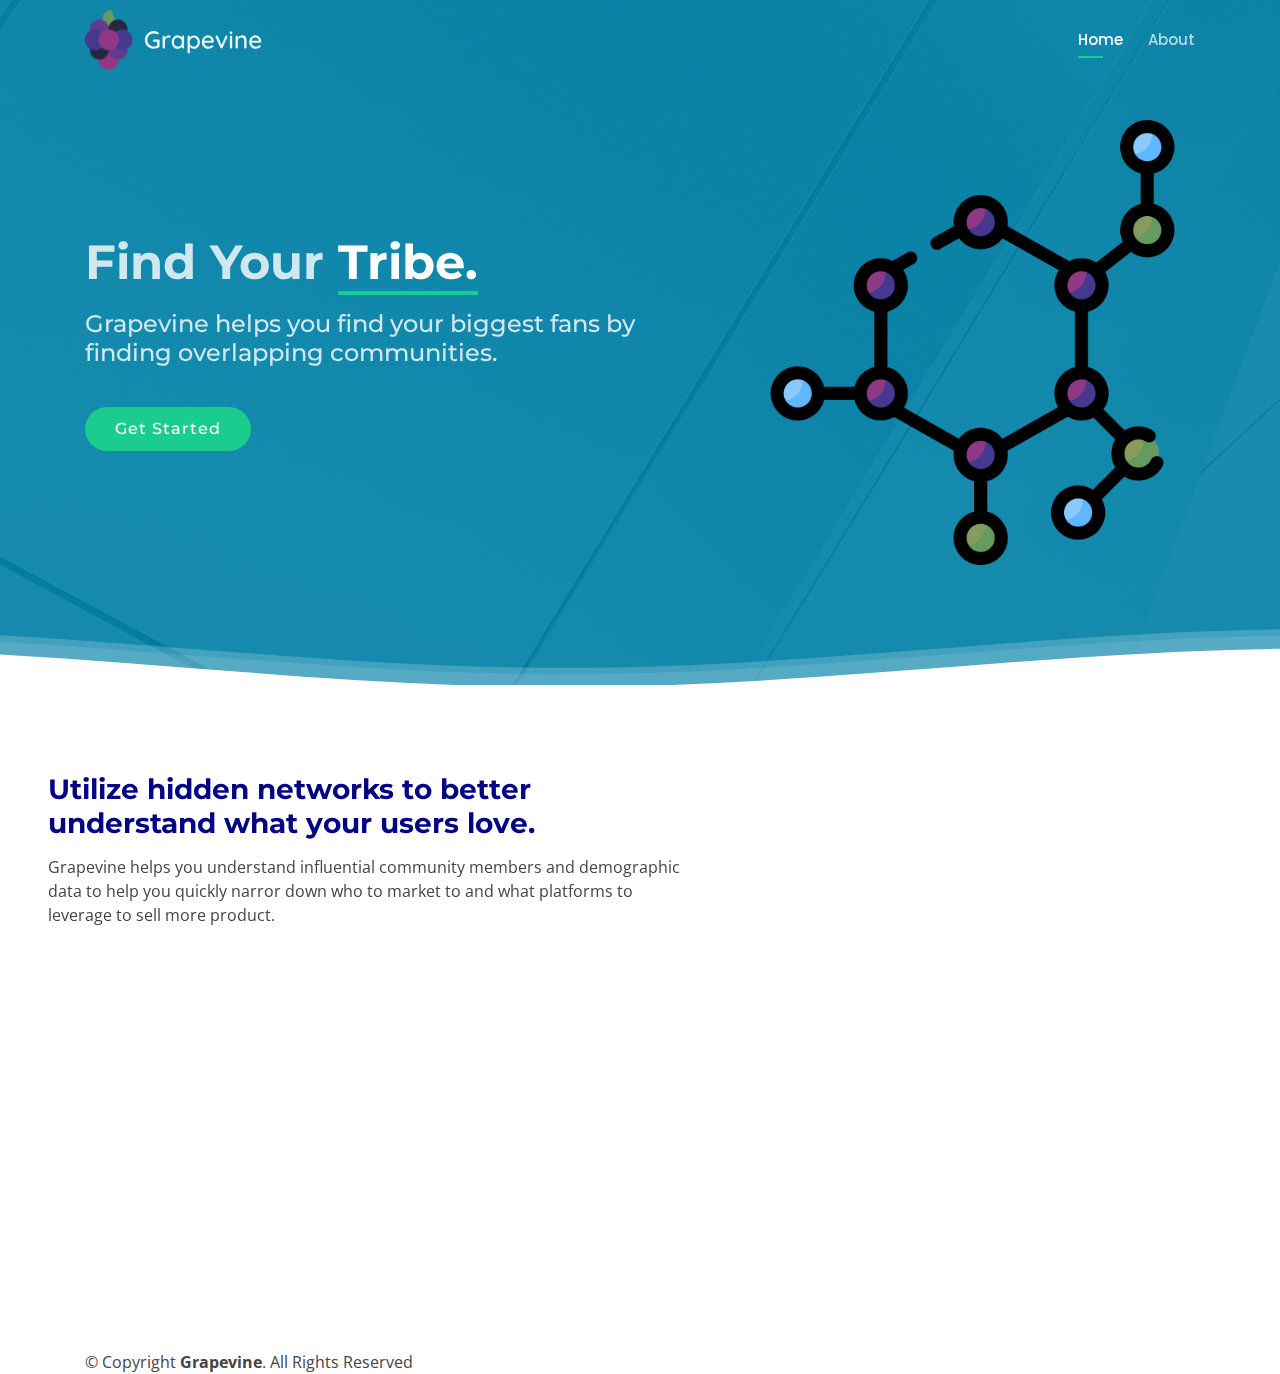
==== index.html @ b979f4d8 "Add files via upload" ====
<!DOCTYPE html>
<html lang="en">

<head>
  <meta charset="utf-8">
  <meta content="width=device-width, initial-scale=1.0" name="viewport">

  <title>Grapevine - Index</title>
  <meta content="" name="descriptison">
  <meta content="" name="keywords">

  <!-- Favicons -->
  <link href="assets/img/favicon.png" rel="icon">
  <link href="assets/img/favicon.png" rel="apple-touch-icon">

  <!-- Google Fonts -->
  <link href="https://fonts.googleapis.com/css?family=Open+Sans:300,300i,400,400i,600,600i,700,700i|Montserrat:300,300i,400,400i,500,500i,600,600i,700,700i|Poppins:300,300i,400,400i,500,500i,600,600i,700,700i" rel="stylesheet">

  <!-- Vendor CSS Files -->
  <link href="assets/vendor/bootstrap/css/bootstrap.min.css" rel="stylesheet">
  <link href="assets/vendor/icofont/icofont.min.css" rel="stylesheet">
  <link href="assets/vendor/boxicons/css/boxicons.min.css" rel="stylesheet">
  <link href="assets/vendor/venobox/venobox.css" rel="stylesheet">
  <link href="assets/vendor/remixicon/remixicon.css" rel="stylesheet">
  <link href="assets/vendor/owl.carousel/assets/owl.carousel.min.css" rel="stylesheet">
  <link href="assets/vendor/aos/aos.css" rel="stylesheet">

  <!-- Template Main CSS File -->
  <link href="assets/css/style.css" rel="stylesheet">

  <!-- =======================================================
  * Template Name: Bootslander - v2.2.0
  * Template URL: https://bootstrapmade.com/bootslander-free-bootstrap-landing-page-template/
  * Author: BootstrapMade.com
  * License: https://bootstrapmade.com/license/
  ======================================================== -->
</head>

<body>

  <!-- ======= Header ======= -->
  <header id="header" class="fixed-top d-flex align-items-center header-transparent">
    <div class="container d-flex align-items-center">

      <div class="logo mr-auto">
        <!-- Uncomment below if you prefer to use an image logo -->
        <a href="index.html"><img src="assets/img/logo.svg" alt="" class="img-fluid"></a>
      </div>

      <nav class="nav-menu d-none d-lg-block">
        <ul>
          <li class="active"><a href="index.html">Home</a></li>
          <li><a href="about.html">About</a></li>

        </ul>
      </nav><!-- .nav-menu -->

    </div>
  </header><!-- End Header -->

  <!-- ======= Hero Section ======= -->
  <section id="hero">

    <div class="container">
      <div class="row">
        <div class="col-lg-7 pt-5 pt-lg-0 order-2 order-lg-1 d-flex align-items-center">
          <div data-aos="zoom-out">
            <h1>Find Your <span>Tribe.</span></h1>
            <h2>Grapevine helps you find your biggest fans by finding overlapping communities.</h2>
            <div class="text-center text-lg-left">
              <a href="about.html" class="btn-get-started scrollto">Get Started</a>
            </div>
          </div>
        </div>
        <div class="col-lg-5 order-1 order-lg-2 hero-img" data-aos="zoom-out" data-aos-delay="300">
          <img src="assets/img/hero-img.png" class="img-fluid animated" alt="">
        </div>
      </div>
    </div>

    <svg class="hero-waves" xmlns="http://www.w3.org/2000/svg" xmlns:xlink="http://www.w3.org/1999/xlink" viewBox="0 24 150 28 " preserveAspectRatio="none">
      <defs>
        <path id="wave-path" d="M-160 44c30 0 58-18 88-18s 58 18 88 18 58-18 88-18 58 18 88 18 v44h-352z">
      </defs>
      <g class="wave1">
        <use xlink:href="#wave-path" x="50" y="3" fill="rgba(255,255,255, .1)">
      </g>
      <g class="wave2">
        <use xlink:href="#wave-path" x="50" y="0" fill="rgba(255,255,255, .2)">
      </g>
      <g class="wave3">
        <use xlink:href="#wave-path" x="50" y="9" fill="#fff">
      </g>
    </svg>

  </section><!-- End Hero -->

  <main id="main">

    <!-- ======= About Section ======= -->
    <section id="about" class="about">
      <div class="container-fluid">

        <div class="row">
          <!-- <div class="col-xl-5 col-lg-6 video-box d-flex justify-content-center align-items-stretch" data-aos="fade-right">
            <a href="https://www.youtube.com/watch?v=jDDaplaOz7Q" class="venobox play-btn mb-4" data-vbtype="video" data-autoplay="true"></a>
          </div> -->

          <div class="col-xl-7 col-lg-6 icon-boxes d-flex flex-column align-items-stretch justify-content-center py-5 px-lg-5" data-aos="fade-left">
            <h3>Utilize hidden networks to better understand what your users love.</h3>
            <p>Grapevine helps you understand influential community members and demographic data to help you quickly narror down who to market to and what platforms to leverage to sell more product.</p>

            <div class="icon-box" data-aos="zoom-in" data-aos-delay="100">
              <div class="icon"><i class="bx bx-fingerprint"></i></div>
              <h4 class="title"><a href="">Find Users</a></h4>
              <p class="description">Use lookalike audiences to accurately target and understand your user base.</p>
            </div>

            <div class="icon-box" data-aos="zoom-in" data-aos-delay="200">
              <div class="icon"><i class="bx bx-gift"></i></div>
              <h4 class="title"><a href="">Understand Sentiment</a></h4>
              <p class="description">Understand sentiment across both your market and your brand to better leverage customer success opportunities.</p>
            </div>

            <div class="icon-box" data-aos="zoom-in" data-aos-delay="300">
              <div class="icon"><i class="bx bx-atom"></i></div>
              <h4 class="title"><a href="">Leverage Community</a></h4>
              <p class="description">Reach out to your customers by connecting to the communities where they live.</p>
            </div>

          </div>
        </div>

      </div>
    </section><!-- End About Section -->

    <div class="container">
      <div class="copyright">
        &copy; Copyright <strong><span>Grapevine</span></strong>. All Rights Reserved
      </div>
    </div>
  </footer><!-- End Footer -->

  <a href="#" class="back-to-top"><i class="icofont-simple-up"></i></a>
  <div id="preloader"></div>

  <!-- Vendor JS Files -->
  <script src="assets/vendor/jquery/jquery.min.js"></script>
  <script src="assets/vendor/bootstrap/js/bootstrap.bundle.min.js"></script>
  <script src="assets/vendor/jquery.easing/jquery.easing.min.js"></script>
  <script src="assets/vendor/php-email-form/validate.js"></script>
  <script src="assets/vendor/venobox/venobox.min.js"></script>
  <script src="assets/vendor/waypoints/jquery.waypoints.min.js"></script>
  <script src="assets/vendor/counterup/counterup.min.js"></script>
  <script src="assets/vendor/owl.carousel/owl.carousel.min.js"></script>
  <script src="assets/vendor/aos/aos.js"></script>

  <!-- Template Main JS File -->
  <script src="assets/js/main.js"></script>

</body>

</html>
---- assets/vendor/venobox/venobox.css ----
/* ------ venobox.css --------*/
.vbox-overlay *, .vbox-overlay *:before, .vbox-overlay *:after{
    -webkit-backface-visibility: hidden;
    -webkit-box-sizing:border-box;
    -moz-box-sizing:border-box;
    box-sizing:border-box;
}
.vbox-overlay * { 
    -webkit-backface-visibility: visible;
    backface-visibility: visible;
}
.vbox-overlay{
    display: -webkit-flex;
    display: flex;
    -webkit-flex-direction: column;
    flex-direction: column;
    -webkit-justify-content: center;
    justify-content: center;
    -webkit-align-items: center;
    align-items: center;
    position: fixed;
    left: 0;
    top: 0;
    bottom: 0;
    right: 0;
    z-index: 999999;
}

/* ----- navigation ----- */
.vbox-title{
    width: 100%;
    height: 40px;
    float: left;
    text-align: center;
    line-height: 28px;
    font-size: 12px;
    padding: 6px 50px;
    overflow: hidden;
    position: fixed;
    display: none;
    left: 0;
    z-index: 89;
}
.vbox-close{
    cursor: pointer;
    position: fixed;
    top: -1px;
    right: 0;
    width: 50px;
    height: 40px;
    padding: 6px;
    display: block;
    background-position:10px center;
    overflow: hidden;
    font-size: 24px;
    line-height: 1;
    text-align: center;
    z-index: 99;
}
.vbox-left{
    cursor: pointer;
    position: fixed;
    left: 0;
    height: 40px;
    overflow: hidden;
    line-height: 28px;
    font-size: 12px;
    z-index: 99;
    display: flex;
    align-items:center;
}
.vbox-num{
    display: inline-block;
    margin: 6px 0 6px 15px;
}
/* ----- Social share ----- */
.vbox-share{
    line-height: 28px;
    font-size: 12px;
    overflow: hidden;
    position: fixed;
    left: 0;
    z-index: 98;
    display: flex;
    align-items:center;
    justify-content: center;
    width: 100%;
    text-align: center;
}
.vbox-share svg{
    max-height: 28px;
    width: 28px;
    z-index: 10;
    margin-left: 12px;
    margin-top: 6px;
    margin-bottom: 6px;
    vertical-align: middle;
}


/* ----- navigation ARROWS ----- */
.vbox-next, .vbox-prev{
    position: fixed;
    top: 50%;
    margin-top: -15px;
    overflow: hidden;
    cursor: pointer;
    display: block;
    width: 45px;
    height: 45px;
    z-index: 99;
}
.vbox-next span, .vbox-prev span{
    position: relative;
    width: 20px;
    height: 20px;
    border: 2px solid transparent;
    border-top-color: #B6B6B6;
    border-right-color: #B6B6B6;
    text-indent: -100px;
    position: absolute;
    top: 8px;
    display: block;
}
.vbox-prev{
    left: 15px;
}
.vbox-next{
    right: 15px;
}
.vbox-prev span{
    left: 10px;
    -ms-transform: rotate(-135deg);
    -webkit-transform: rotate(-135deg);
    transform: rotate(-135deg);
}
.vbox-next span{
    -ms-transform: rotate(45deg);
    -webkit-transform: rotate(45deg);
    transform: rotate(45deg);
    right: 10px;
}
/* ------- inline window ------ */
.vbox-inline{
    width: 420px;
    height: 315px;
    height: 70vh;
    padding: 10px;
    background: #fff;
    margin: 0 auto;
    overflow: auto;
    text-align: left;
}
/* ------- Video & iFrames window ------ */
.venoframe{
    max-width: 100%;
    width: 100%;
    border: none;
    width: 100%;
    height: 260px;
    height: 70vh;
}
.venoframe.vbvid{
    height: 260px;
}
@media (min-width: 768px) {
    .venoframe, .vbox-inline{
        width: 90%;
        height: 360px;
        height: 70vh;
    }
    .venoframe.vbvid{
        width: 640px;
        height: 360px;
    }
}
@media (min-width: 992px) {
    .venoframe, .vbox-inline{
        max-width: 1200px;
        width: 80%;
        height: 540px;
        height: 70vh;
    }
    .venoframe.vbvid{
        width: 960px;
        height: 540px;
    }
}
/* 
Please do NOT edit this part! 
or at least read this note: http://i.imgur.com/7C0ws9e.gif
*/
.vbox-open{
    overflow: hidden;
}
.vbox-container{
    position: absolute;
    left: 0;
    right: 0;
    top: 0;
    bottom: 0;
    overflow-x: hidden;
    overflow-y: scroll;
    overflow-scrolling: touch;
    -webkit-overflow-scrolling: touch;
    z-index: 20;
    max-height: 100%;

}

.vbox-content{
    text-align: center;
    float: left;
    width: 100%;
    position: relative;
    overflow: hidden;
    padding: 20px 4%;
}
.vbox-container img{
    max-width: 100%;
    height: auto;
}
.vbox-figlio{
    box-shadow: 0 0 12px rgba(0,0,0,0.19), 0 6px 6px rgba(0,0,0,0.23);
    max-width: 100%;
    text-align: initial;
}
img.vbox-figlio{
    -webkit-user-select: none;
-khtml-user-select: none;
-moz-user-select: none;
-o-user-select: none;
user-select: none;
}
.vbox-content.swipe-left{
    margin-left: -200px !important;
}
.vbox-content.swipe-right{
    margin-left: 200px !important;
}
.vbox-animated{
    webkit-transition: margin 300ms ease-out;
    transition: margin 300ms ease-out;
}

/* ---------- preloader ----------
 * SPINKIT 
 * http://tobiasahlin.com/spinkit/
-------------------------------- */
.sk-double-bounce,.sk-rotating-plane{width:40px;height:40px;margin:40px auto}.sk-rotating-plane{background-color:#333;-webkit-animation:sk-rotatePlane 1.2s infinite ease-in-out;animation:sk-rotatePlane 1.2s infinite ease-in-out}@-webkit-keyframes sk-rotatePlane{0%{-webkit-transform:perspective(120px) rotateX(0) rotateY(0);transform:perspective(120px) rotateX(0) rotateY(0)}50%{-webkit-transform:perspective(120px) rotateX(-180.1deg) rotateY(0);transform:perspective(120px) rotateX(-180.1deg) rotateY(0)}100%{-webkit-transform:perspective(120px) rotateX(-180deg) rotateY(-179.9deg);transform:perspective(120px) rotateX(-180deg) rotateY(-179.9deg)}}@keyframes sk-rotatePlane{0%{-webkit-transform:perspective(120px) rotateX(0) rotateY(0);transform:perspective(120px) rotateX(0) rotateY(0)}50%{-webkit-transform:perspective(120px) rotateX(-180.1deg) rotateY(0);transform:perspective(120px) rotateX(-180.1deg) rotateY(0)}100%{-webkit-transform:perspective(120px) rotateX(-180deg) rotateY(-179.9deg);transform:perspective(120px) rotateX(-180deg) rotateY(-179.9deg)}}.sk-double-bounce{position:relative}.sk-double-bounce .sk-child{width:100%;height:100%;border-radius:50%;background-color:#333;opacity:.6;position:absolute;top:0;left:0;-webkit-animation:sk-doubleBounce 2s infinite ease-in-out;animation:sk-doubleBounce 2s infinite ease-in-out}.sk-chasing-dots .sk-child,.sk-spinner-pulse,.sk-three-bounce .sk-child{background-color:#333;border-radius:100%}.sk-double-bounce .sk-double-bounce2{-webkit-animation-delay:-1s;animation-delay:-1s}@-webkit-keyframes sk-doubleBounce{0%,100%{-webkit-transform:scale(0);transform:scale(0)}50%{-webkit-transform:scale(1);transform:scale(1)}}@keyframes sk-doubleBounce{0%,100%{-webkit-transform:scale(0);transform:scale(0)}50%{-webkit-transform:scale(1);transform:scale(1)}}.sk-wave{margin:40px auto;width:50px;height:40px;text-align:center;font-size:10px}.sk-wave .sk-rect{background-color:#333;height:100%;width:6px;display:inline-block;-webkit-animation:sk-waveStretchDelay 1.2s infinite ease-in-out;animation:sk-waveStretchDelay 1.2s infinite ease-in-out}.sk-wave .sk-rect1{-webkit-animation-delay:-1.2s;animation-delay:-1.2s}.sk-wave .sk-rect2{-webkit-animation-delay:-1.1s;animation-delay:-1.1s}.sk-wave .sk-rect3{-webkit-animation-delay:-1s;animation-delay:-1s}.sk-wave .sk-rect4{-webkit-animation-delay:-.9s;animation-delay:-.9s}.sk-wave .sk-rect5{-webkit-animation-delay:-.8s;animation-delay:-.8s}@-webkit-keyframes sk-waveStretchDelay{0%,100%,40%{-webkit-transform:scaleY(.4);transform:scaleY(.4)}20%{-webkit-transform:scaleY(1);transform:scaleY(1)}}@keyframes sk-waveStretchDelay{0%,100%,40%{-webkit-transform:scaleY(.4);transform:scaleY(.4)}20%{-webkit-transform:scaleY(1);transform:scaleY(1)}}.sk-wandering-cubes{margin:40px auto;width:40px;height:40px;position:relative}.sk-wandering-cubes .sk-cube{background-color:#333;width:10px;height:10px;position:absolute;top:0;left:0;-webkit-animation:sk-wanderingCube 1.8s ease-in-out -1.8s infinite both;animation:sk-wanderingCube 1.8s ease-in-out -1.8s infinite both}.sk-chasing-dots,.sk-spinner-pulse{width:40px;height:40px;margin:40px auto}.sk-wandering-cubes .sk-cube2{-webkit-animation-delay:-.9s;animation-delay:-.9s}@-webkit-keyframes sk-wanderingCube{0%{-webkit-transform:rotate(0);transform:rotate(0)}25%{-webkit-transform:translateX(30px) rotate(-90deg) scale(.5);transform:translateX(30px) rotate(-90deg) scale(.5)}50%{-webkit-transform:translateX(30px) translateY(30px) rotate(-179deg);transform:translateX(30px) translateY(30px) rotate(-179deg)}50.1%{-webkit-transform:translateX(30px) translateY(30px) rotate(-180deg);transform:translateX(30px) translateY(30px) rotate(-180deg)}75%{-webkit-transform:translateX(0) translateY(30px) rotate(-270deg) scale(.5);transform:translateX(0) translateY(30px) rotate(-270deg) scale(.5)}100%{-webkit-transform:rotate(-360deg);transform:rotate(-360deg)}}@keyframes sk-wanderingCube{0%{-webkit-transform:rotate(0);transform:rotate(0)}25%{-webkit-transform:translateX(30px) rotate(-90deg) scale(.5);transform:translateX(30px) rotate(-90deg) scale(.5)}50%{-webkit-transform:translateX(30px) translateY(30px) rotate(-179deg);transform:translateX(30px) translateY(30px) rotate(-179deg)}50.1%{-webkit-transform:translateX(30px) translateY(30px) rotate(-180deg);transform:translateX(30px) translateY(30px) rotate(-180deg)}75%{-webkit-transform:translateX(0) translateY(30px) rotate(-270deg) scale(.5);transform:translateX(0) translateY(30px) rotate(-270deg) scale(.5)}100%{-webkit-transform:rotate(-360deg);transform:rotate(-360deg)}}.sk-spinner-pulse{-webkit-animation:sk-pulseScaleOut 1s infinite ease-in-out;animation:sk-pulseScaleOut 1s infinite ease-in-out}@-webkit-keyframes sk-pulseScaleOut{0%{-webkit-transform:scale(0);transform:scale(0)}100%{-webkit-transform:scale(1);transform:scale(1);opacity:0}}@keyframes sk-pulseScaleOut{0%{-webkit-transform:scale(0);transform:scale(0)}100%{-webkit-transform:scale(1);transform:scale(1);opacity:0}}.sk-chasing-dots{position:relative;text-align:center;-webkit-animation:sk-chasingDotsRotate 2s infinite linear;animation:sk-chasingDotsRotate 2s infinite linear}.sk-chasing-dots .sk-child{width:60%;height:60%;display:inline-block;position:absolute;top:0;-webkit-animation:sk-chasingDotsBounce 2s infinite ease-in-out;animation:sk-chasingDotsBounce 2s infinite ease-in-out}.sk-chasing-dots .sk-dot2{top:auto;bottom:0;-webkit-animation-delay:-1s;animation-delay:-1s}@-webkit-keyframes sk-chasingDotsRotate{100%{-webkit-transform:rotate(360deg);transform:rotate(360deg)}}@keyframes sk-chasingDotsRotate{100%{-webkit-transform:rotate(360deg);transform:rotate(360deg)}}@-webkit-keyframes sk-chasingDotsBounce{0%,100%{-webkit-transform:scale(0);transform:scale(0)}50%{-webkit-transform:scale(1);transform:scale(1)}}@keyframes sk-chasingDotsBounce{0%,100%{-webkit-transform:scale(0);transform:scale(0)}50%{-webkit-transform:scale(1);transform:scale(1)}}.sk-three-bounce{margin:40px auto;width:80px;text-align:center}.sk-three-bounce .sk-child{width:20px;height:20px;display:inline-block;-webkit-animation:sk-three-bounce 1.4s ease-in-out 0s infinite both;animation:sk-three-bounce 1.4s ease-in-out 0s infinite both}.sk-circle .sk-child:before,.sk-fading-circle .sk-circle:before{display:block;border-radius:100%;content:'';background-color:#333}.sk-three-bounce .sk-bounce1{-webkit-animation-delay:-.32s;animation-delay:-.32s}.sk-three-bounce .sk-bounce2{-webkit-animation-delay:-.16s;animation-delay:-.16s}@-webkit-keyframes sk-three-bounce{0%,100%,80%{-webkit-transform:scale(0);transform:scale(0)}40%{-webkit-transform:scale(1);transform:scale(1)}}@keyframes sk-three-bounce{0%,100%,80%{-webkit-transform:scale(0);transform:scale(0)}40%{-webkit-transform:scale(1);transform:scale(1)}}.sk-circle{margin:40px auto;width:40px;height:40px;position:relative}.sk-circle .sk-child{width:100%;height:100%;position:absolute;left:0;top:0}.sk-circle .sk-child:before{margin:0 auto;width:15%;height:15%;-webkit-animation:sk-circleBounceDelay 1.2s infinite ease-in-out both;animation:sk-circleBounceDelay 1.2s infinite ease-in-out both}.sk-circle .sk-circle2{-webkit-transform:rotate(30deg);-ms-transform:rotate(30deg);transform:rotate(30deg)}.sk-circle .sk-circle3{-webkit-transform:rotate(60deg);-ms-transform:rotate(60deg);transform:rotate(60deg)}.sk-circle .sk-circle4{-webkit-transform:rotate(90deg);-ms-transform:rotate(90deg);transform:rotate(90deg)}.sk-circle .sk-circle5{-webkit-transform:rotate(120deg);-ms-transform:rotate(120deg);transform:rotate(120deg)}.sk-circle .sk-circle6{-webkit-transform:rotate(150deg);-ms-transform:rotate(150deg);transform:rotate(150deg)}.sk-circle .sk-circle7{-webkit-transform:rotate(180deg);-ms-transform:rotate(180deg);transform:rotate(180deg)}.sk-circle .sk-circle8{-webkit-transform:rotate(210deg);-ms-transform:rotate(210deg);transform:rotate(210deg)}.sk-circle .sk-circle9{-webkit-transform:rotate(240deg);-ms-transform:rotate(240deg);transform:rotate(240deg)}.sk-circle .sk-circle10{-webkit-transform:rotate(270deg);-ms-transform:rotate(270deg);transform:rotate(270deg)}.sk-circle .sk-circle11{-webkit-transform:rotate(300deg);-ms-transform:rotate(300deg);transform:rotate(300deg)}.sk-circle .sk-circle12{-webkit-transform:rotate(330deg);-ms-transform:rotate(330deg);transform:rotate(330deg)}.sk-circle .sk-circle2:before{-webkit-animation-delay:-1.1s;animation-delay:-1.1s}.sk-circle .sk-circle3:before{-webkit-animation-delay:-1s;animation-delay:-1s}.sk-circle .sk-circle4:before{-webkit-animation-delay:-.9s;animation-delay:-.9s}.sk-circle .sk-circle5:before{-webkit-animation-delay:-.8s;animation-delay:-.8s}.sk-circle .sk-circle6:before{-webkit-animation-delay:-.7s;animation-delay:-.7s}.sk-circle .sk-circle7:before{-webkit-animation-delay:-.6s;animation-delay:-.6s}.sk-circle .sk-circle8:before{-webkit-animation-delay:-.5s;animation-delay:-.5s}.sk-circle .sk-circle9:before{-webkit-animation-delay:-.4s;animation-delay:-.4s}.sk-circle .sk-circle10:before{-webkit-animation-delay:-.3s;animation-delay:-.3s}.sk-circle .sk-circle11:before{-webkit-animation-delay:-.2s;animation-delay:-.2s}.sk-circle .sk-circle12:before{-webkit-animation-delay:-.1s;animation-delay:-.1s}@-webkit-keyframes sk-circleBounceDelay{0%,100%,80%{-webkit-transform:scale(0);transform:scale(0)}40%{-webkit-transform:scale(1);transform:scale(1)}}@keyframes sk-circleBounceDelay{0%,100%,80%{-webkit-transform:scale(0);transform:scale(0)}40%{-webkit-transform:scale(1);transform:scale(1)}}.sk-cube-grid{width:40px;height:40px;margin:40px auto}.sk-cube-grid .sk-cube{width:33.33%;height:33.33%;background-color:#333;float:left;-webkit-animation:sk-cubeGridScaleDelay 1.3s infinite ease-in-out;animation:sk-cubeGridScaleDelay 1.3s infinite ease-in-out}.sk-cube-grid .sk-cube1{-webkit-animation-delay:.2s;animation-delay:.2s}.sk-cube-grid .sk-cube2{-webkit-animation-delay:.3s;animation-delay:.3s}.sk-cube-grid .sk-cube3{-webkit-animation-delay:.4s;animation-delay:.4s}.sk-cube-grid .sk-cube4{-webkit-animation-delay:.1s;animation-delay:.1s}.sk-cube-grid .sk-cube5{-webkit-animation-delay:.2s;animation-delay:.2s}.sk-cube-grid .sk-cube6{-webkit-animation-delay:.3s;animation-delay:.3s}.sk-cube-grid .sk-cube7{-webkit-animation-delay:0ms;animation-delay:0ms}.sk-cube-grid .sk-cube8{-webkit-animation-delay:.1s;animation-delay:.1s}.sk-cube-grid .sk-cube9{-webkit-animation-delay:.2s;animation-delay:.2s}@-webkit-keyframes sk-cubeGridScaleDelay{0%,100%,70%{-webkit-transform:scale3D(1,1,1);transform:scale3D(1,1,1)}35%{-webkit-transform:scale3D(0,0,1);transform:scale3D(0,0,1)}}@keyframes sk-cubeGridScaleDelay{0%,100%,70%{-webkit-transform:scale3D(1,1,1);transform:scale3D(1,1,1)}35%{-webkit-transform:scale3D(0,0,1);transform:scale3D(0,0,1)}}.sk-fading-circle{margin:40px auto;width:40px;height:40px;position:relative}.sk-fading-circle .sk-circle{width:100%;height:100%;position:absolute;left:0;top:0}.sk-fading-circle .sk-circle:before{margin:0 auto;width:15%;height:15%;-webkit-animation:sk-circleFadeDelay 1.2s infinite ease-in-out both;animation:sk-circleFadeDelay 1.2s infinite ease-in-out both}.sk-fading-circle .sk-circle2{-webkit-transform:rotate(30deg);-ms-transform:rotate(30deg);transform:rotate(30deg)}.sk-fading-circle .sk-circle3{-webkit-transform:rotate(60deg);-ms-transform:rotate(60deg);transform:rotate(60deg)}.sk-fading-circle .sk-circle4{-webkit-transform:rotate(90deg);-ms-transform:rotate(90deg);transform:rotate(90deg)}.sk-fading-circle .sk-circle5{-webkit-transform:rotate(120deg);-ms-transform:rotate(120deg);transform:rotate(120deg)}.sk-fading-circle .sk-circle6{-webkit-transform:rotate(150deg);-ms-transform:rotate(150deg);transform:rotate(150deg)}.sk-fading-circle .sk-circle7{-webkit-transform:rotate(180deg);-ms-transform:rotate(180deg);transform:rotate(180deg)}.sk-fading-circle .sk-circle8{-webkit-transform:rotate(210deg);-ms-transform:rotate(210deg);transform:rotate(210deg)}.sk-fading-circle .sk-circle9{-webkit-transform:rotate(240deg);-ms-transform:rotate(240deg);transform:rotate(240deg)}.sk-fading-circle .sk-circle10{-webkit-transform:rotate(270deg);-ms-transform:rotate(270deg);transform:rotate(270deg)}.sk-fading-circle .sk-circle11{-webkit-transform:rotate(300deg);-ms-transform:rotate(300deg);transform:rotate(300deg)}.sk-fading-circle .sk-circle12{-webkit-transform:rotate(330deg);-ms-transform:rotate(330deg);transform:rotate(330deg)}.sk-fading-circle .sk-circle2:before{-webkit-animation-delay:-1.1s;animation-delay:-1.1s}.sk-fading-circle .sk-circle3:before{-webkit-animation-delay:-1s;animation-delay:-1s}.sk-fading-circle .sk-circle4:before{-webkit-animation-delay:-.9s;animation-delay:-.9s}.sk-fading-circle .sk-circle5:before{-webkit-animation-delay:-.8s;animation-delay:-.8s}.sk-fading-circle .sk-circle6:before{-webkit-animation-delay:-.7s;animation-delay:-.7s}.sk-fading-circle .sk-circle7:before{-webkit-animation-delay:-.6s;animation-delay:-.6s}.sk-fading-circle .sk-circle8:before{-webkit-animation-delay:-.5s;animation-delay:-.5s}.sk-fading-circle .sk-circle9:before{-webkit-animation-delay:-.4s;animation-delay:-.4s}.sk-fading-circle .sk-circle10:before{-webkit-animation-delay:-.3s;animation-delay:-.3s}.sk-fading-circle .sk-circle11:before{-webkit-animation-delay:-.2s;animation-delay:-.2s}.sk-fading-circle .sk-circle12:before{-webkit-animation-delay:-.1s;animation-delay:-.1s}@-webkit-keyframes sk-circleFadeDelay{0%,100%,39%{opacity:0}40%{opacity:1}}@keyframes sk-circleFadeDelay{0%,100%,39%{opacity:0}40%{opacity:1}}.sk-folding-cube{margin:40px auto;width:40px;height:40px;position:relative;-webkit-transform:rotateZ(45deg);transform:rotateZ(45deg)}.sk-folding-cube .sk-cube{float:left;width:50%;height:50%;position:relative;-webkit-transform:scale(1.1);-ms-transform:scale(1.1);transform:scale(1.1)}.sk-folding-cube .sk-cube:before{content:'';position:absolute;top:0;left:0;width:100%;height:100%;background-color:#333;-webkit-animation:sk-foldCubeAngle 2.4s infinite linear both;animation:sk-foldCubeAngle 2.4s infinite linear both;-webkit-transform-origin:100% 100%;-ms-transform-origin:100% 100%;transform-origin:100% 100%}.sk-folding-cube .sk-cube2{-webkit-transform:scale(1.1) rotateZ(90deg);transform:scale(1.1) rotateZ(90deg)}.sk-folding-cube .sk-cube3{-webkit-transform:scale(1.1) rotateZ(180deg);transform:scale(1.1) rotateZ(180deg)}.sk-folding-cube .sk-cube4{-webkit-transform:scale(1.1) rotateZ(270deg);transform:scale(1.1) rotateZ(270deg)}.sk-folding-cube .sk-cube2:before{-webkit-animation-delay:.3s;animation-delay:.3s}.sk-folding-cube .sk-cube3:before{-webkit-animation-delay:.6s;animation-delay:.6s}.sk-folding-cube .sk-cube4:before{-webkit-animation-delay:.9s;animation-delay:.9s}@-webkit-keyframes sk-foldCubeAngle{0%,10%{-webkit-transform:perspective(140px) rotateX(-180deg);transform:perspective(140px) rotateX(-180deg);opacity:0}25%,75%{-webkit-transform:perspective(140px) rotateX(0);transform:perspective(140px) rotateX(0);opacity:1}100%,90%{-webkit-transform:perspective(140px) rotateY(180deg);transform:perspective(140px) rotateY(180deg);opacity:0}}@keyframes sk-foldCubeAngle{0%,10%{-webkit-transform:perspective(140px) rotateX(-180deg);transform:perspective(140px) rotateX(-180deg);opacity:0}25%,75%{-webkit-transform:perspective(140px) rotateX(0);transform:perspective(140px) rotateX(0);opacity:1}100%,90%{-webkit-transform:perspective(140px) rotateY(180deg);transform:perspective(140px) rotateY(180deg);opacity:0}}
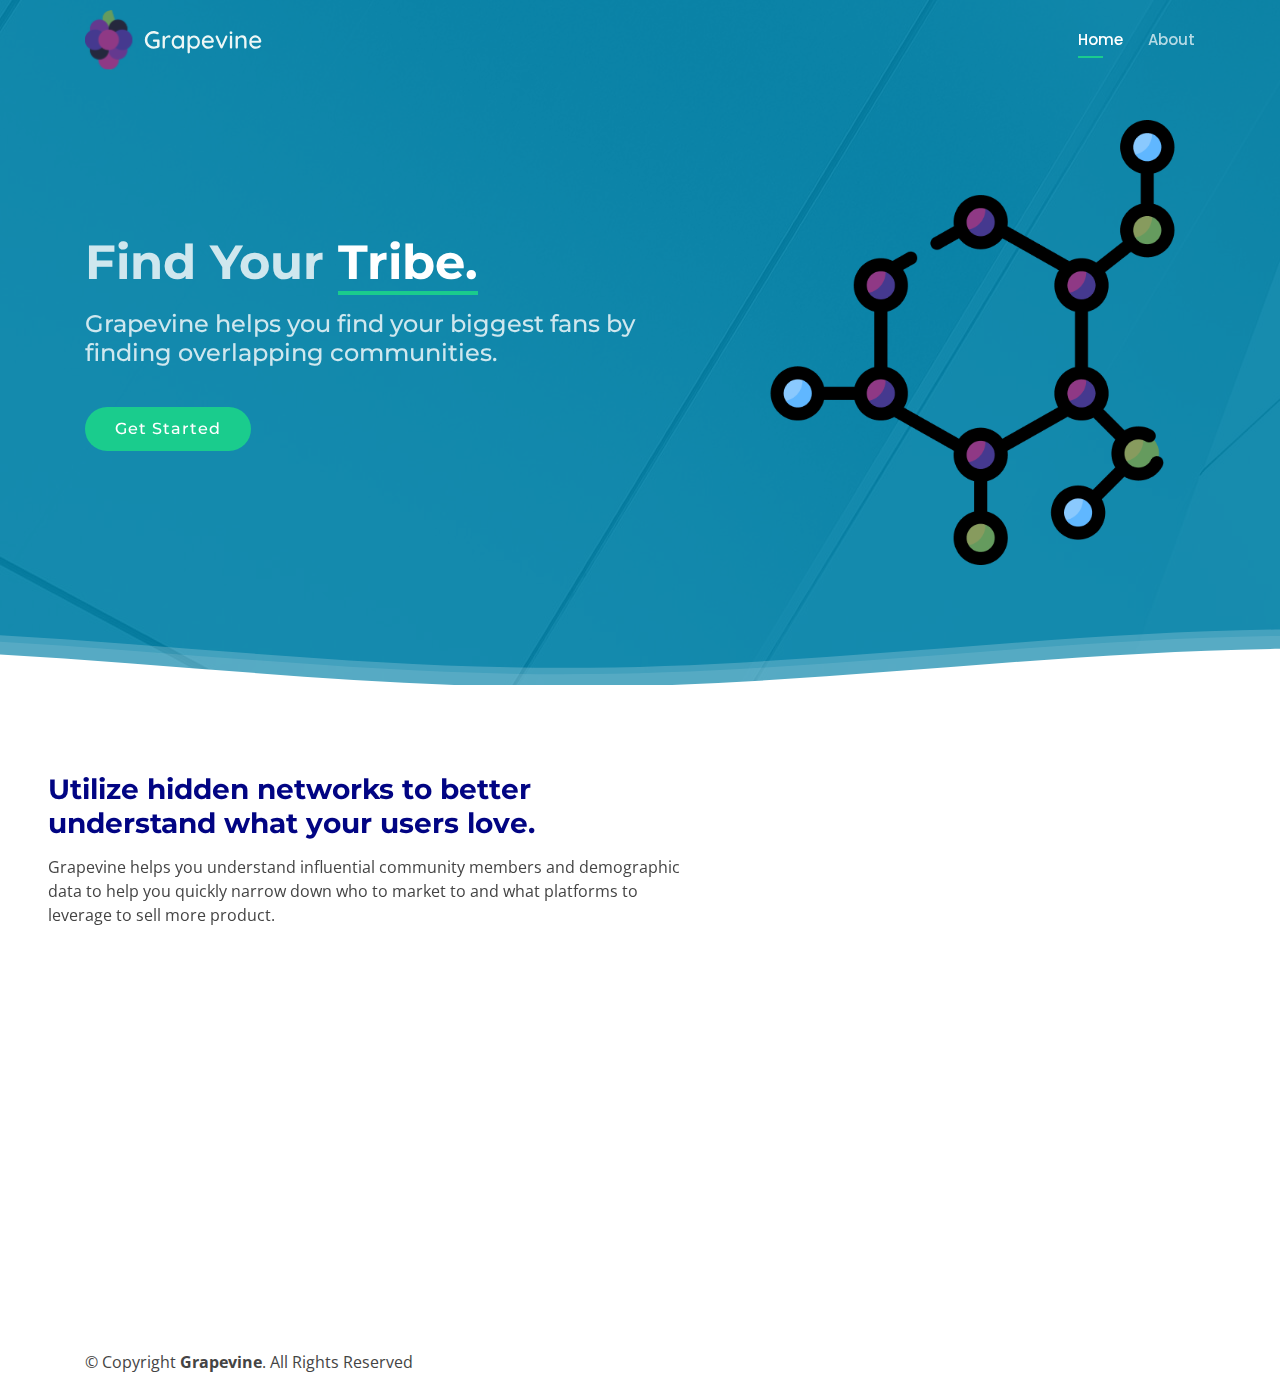
==== commit cc943792: "added changes to logo and wording" ====
--- a/index.html
+++ b/index.html
@@ -108,7 +108,7 @@
 
           <div class="col-xl-7 col-lg-6 icon-boxes d-flex flex-column align-items-stretch justify-content-center py-5 px-lg-5" data-aos="fade-left">
             <h3>Utilize hidden networks to better understand what your users love.</h3>
-            <p>Grapevine helps you understand influential community members and demographic data to help you quickly narror down who to market to and what platforms to leverage to sell more product.</p>
+            <p>Grapevine helps you understand influential community members and demographic data to help you quickly narrow down who to market to and what platforms to leverage to sell more product.</p>
 
             <div class="icon-box" data-aos="zoom-in" data-aos-delay="100">
               <div class="icon"><i class="bx bx-fingerprint"></i></div>
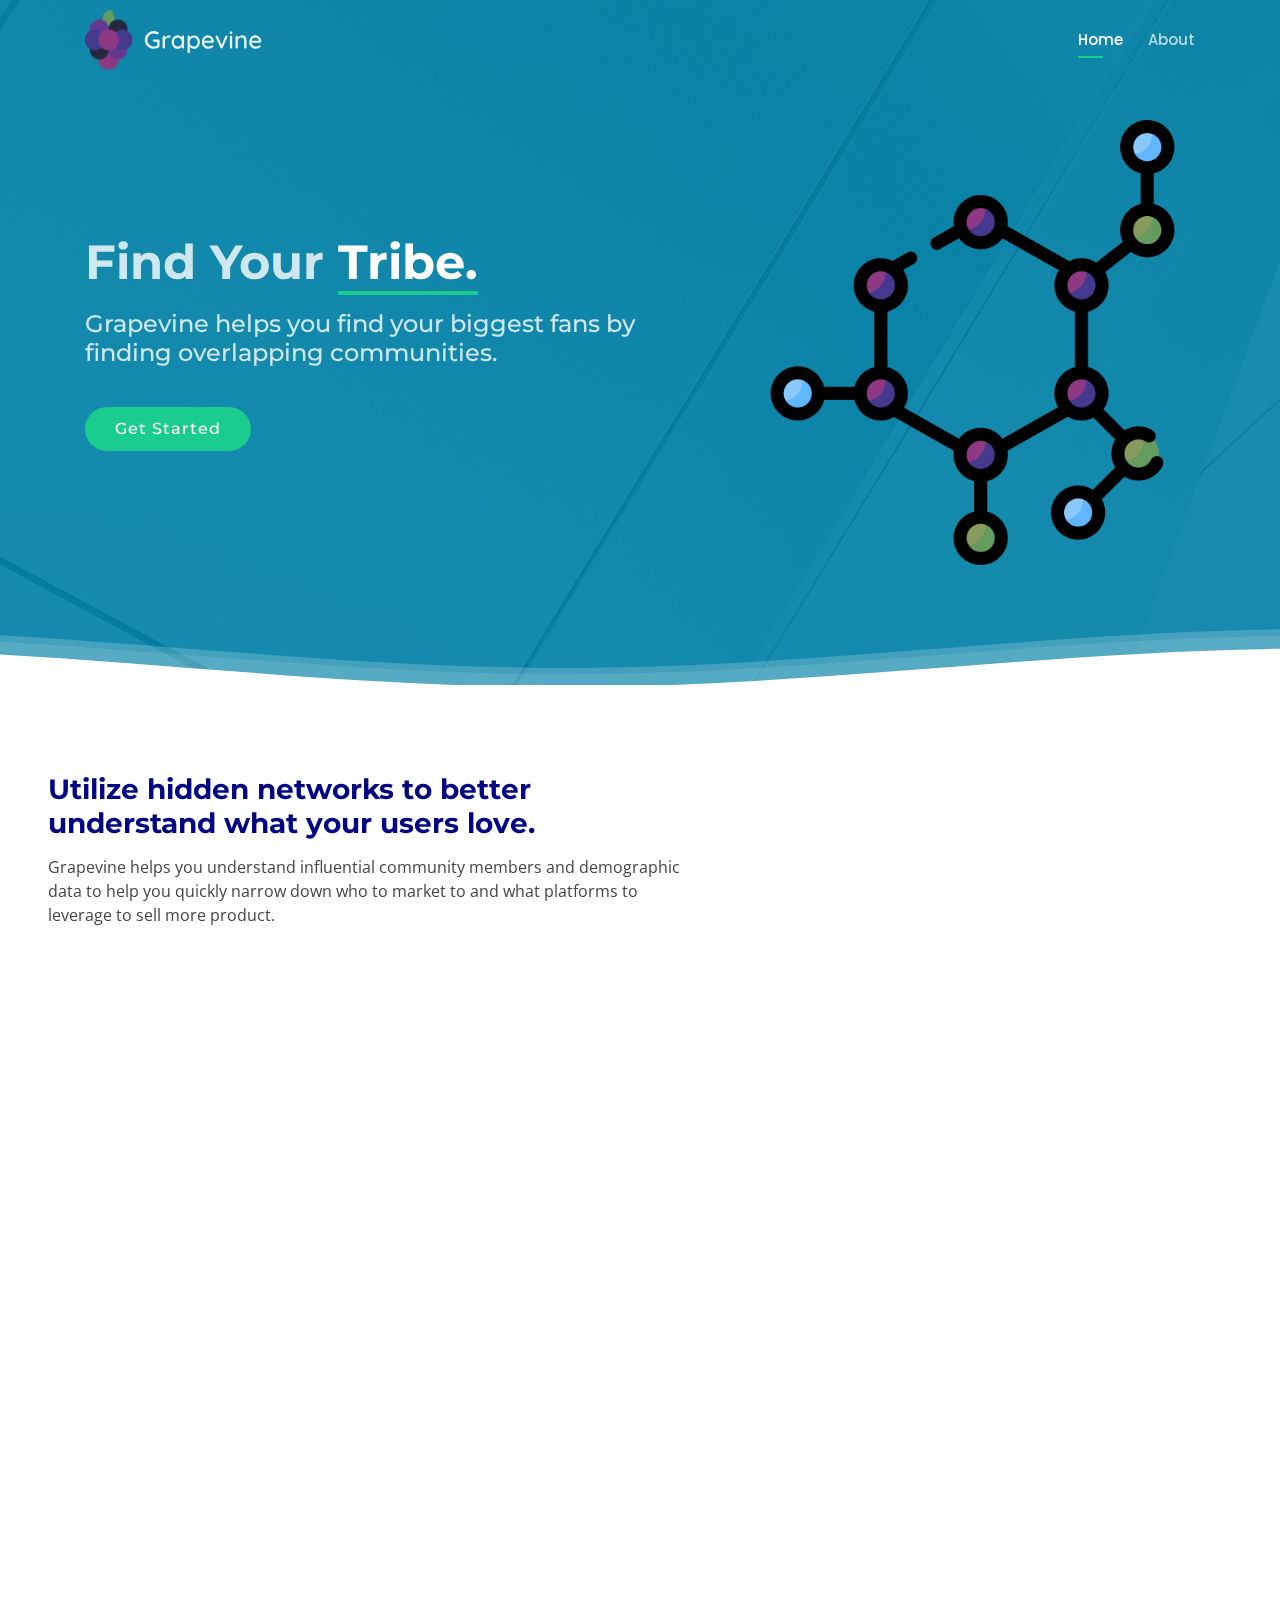
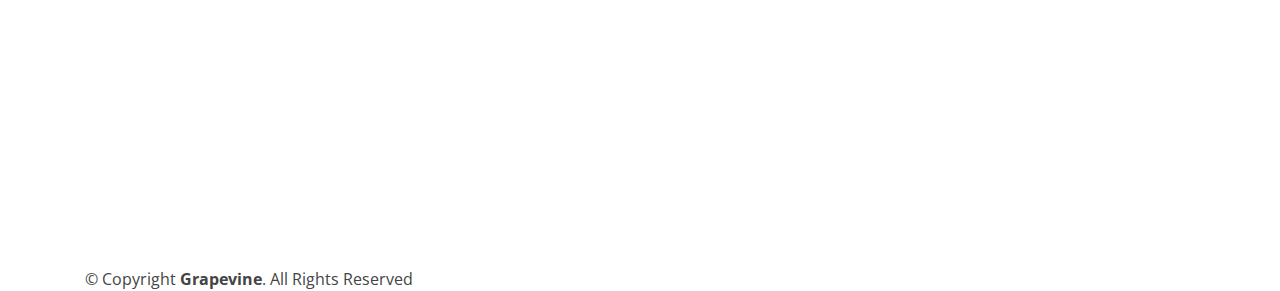
==== commit 552d0bee: "added new form code woot" ====
--- a/index.html
+++ b/index.html
@@ -129,6 +129,29 @@
             </div>
 
           </div>
+          <div class="col-xl-7 col-lg-6 icon-boxes d-flex flex-column align-items-stretch justify-content-center py-5 px-lg-5" data-aos="fade-left">
+            <div class="container">
+              <h3>Schedule a Demo.</h3>
+              <form target="_blank" action="https://formsubmit.co/info@grapevine.fyi" method="POST">
+                  <div class="form-group">
+                      <div class="form-row">
+                          <div class="col">
+                              <input type="text" name="name" class="form-control" placeholder="Full Name" required>
+                          </div>
+                          <div class="col">
+                              <input type="email" name="email" class="form-control" placeholder="Email Address" required>
+                          </div>
+                      </div>
+                  </div>
+                  <div class="form-group">
+                      <textarea placeholder="Your Message" class="form-control" name="message" rows="10" required></textarea>
+                  </div>
+                  <button type="submit" class="btn btn-lg btn-dark btn-block">Submit Form</button>
+              </form>
+              </div>
+
+        </div>
+
         </div>
 
       </div>
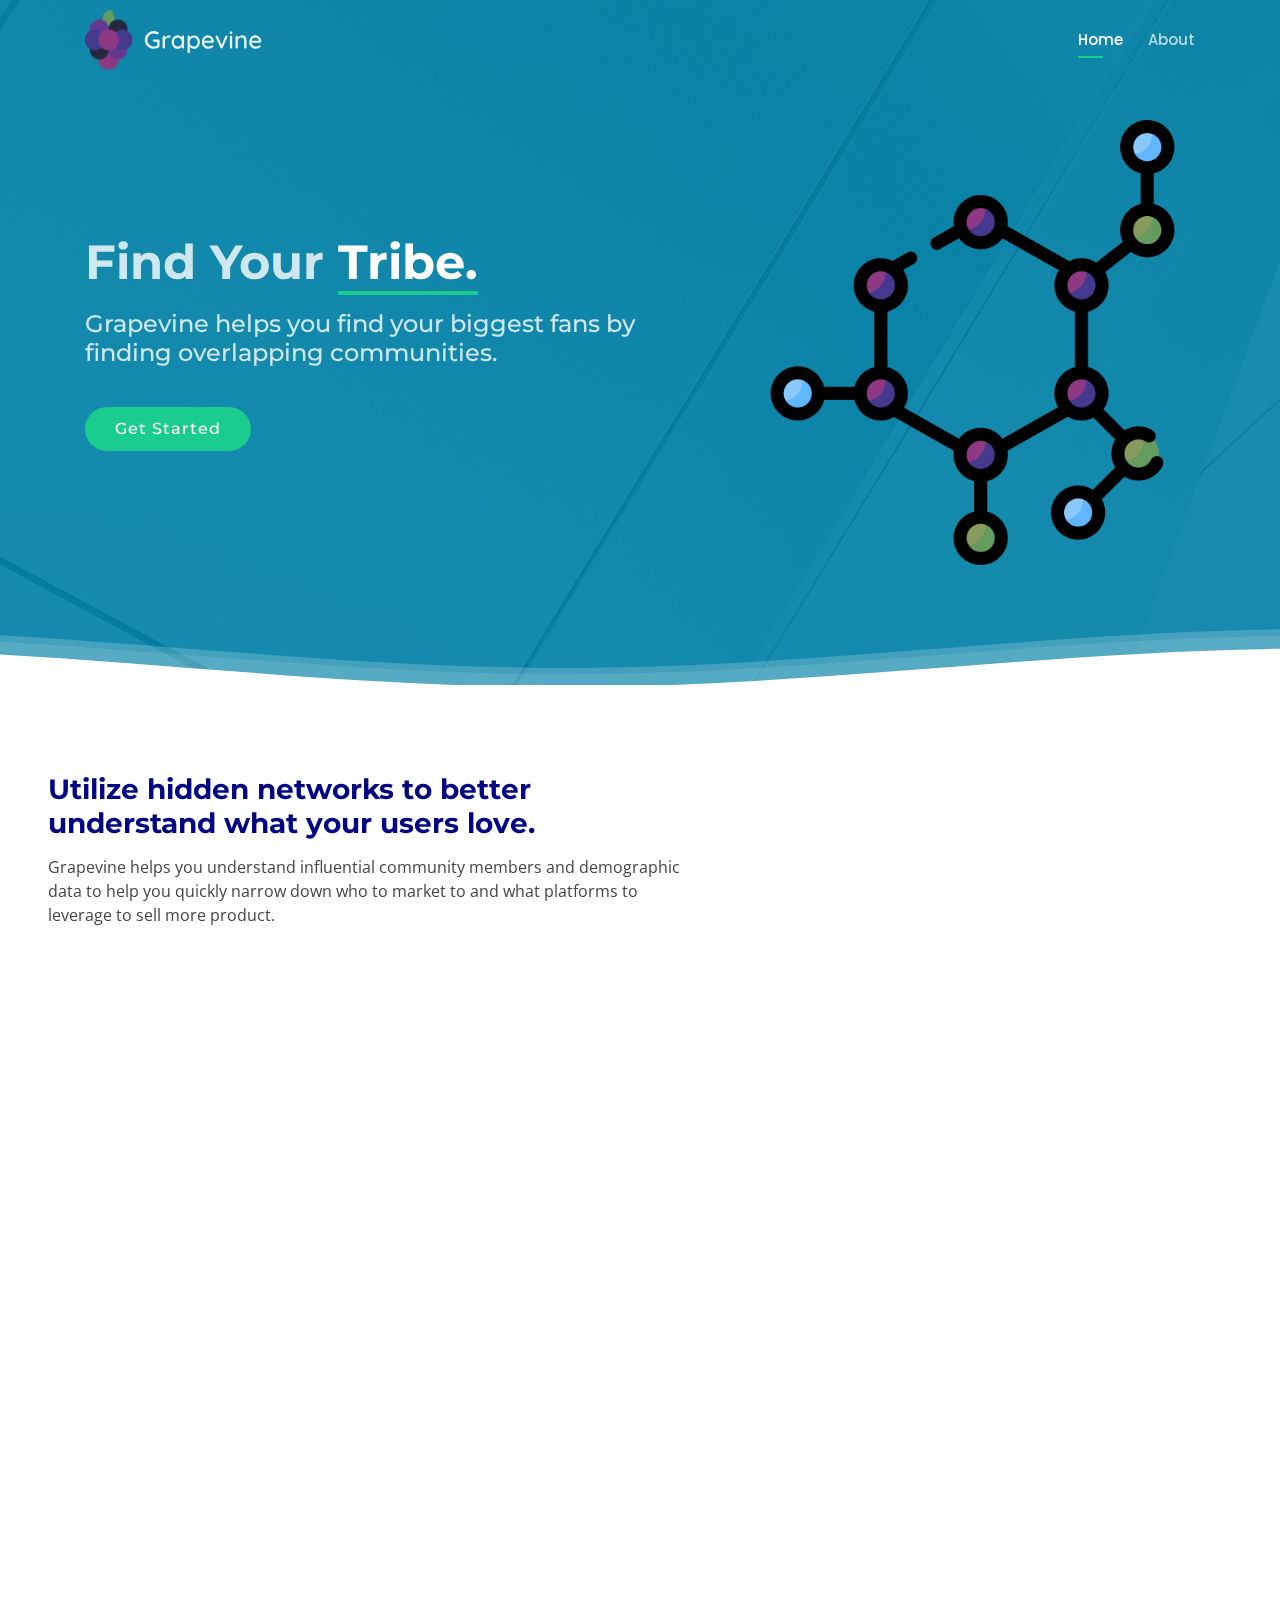
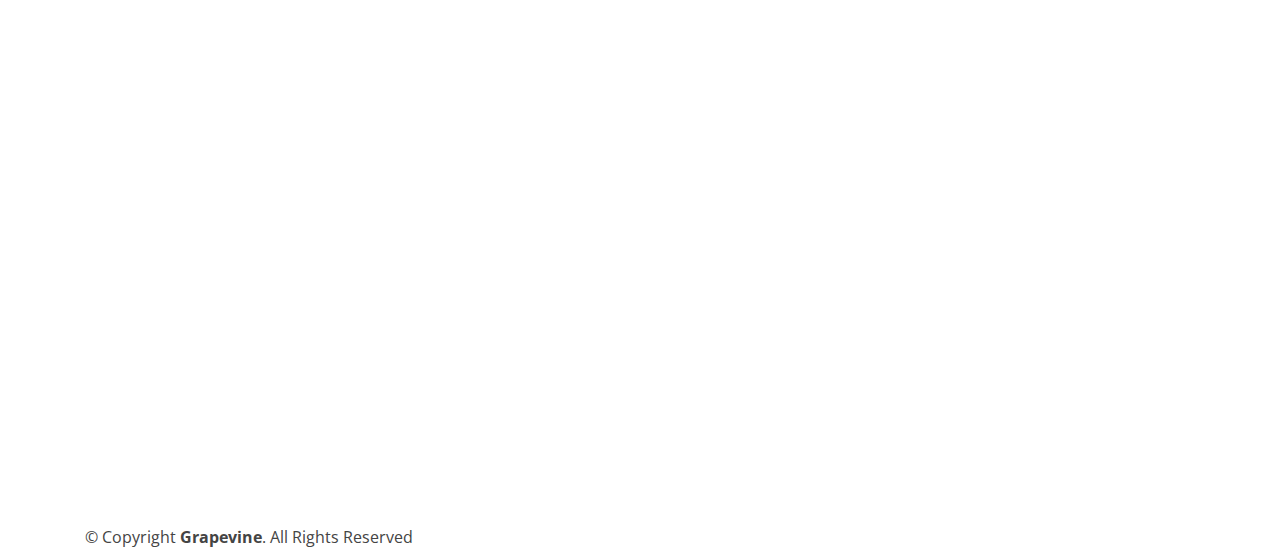
==== commit ad77e8bc: "added calendar" ====
--- a/index.html
+++ b/index.html
@@ -132,22 +132,10 @@
           <div class="col-xl-7 col-lg-6 icon-boxes d-flex flex-column align-items-stretch justify-content-center py-5 px-lg-5" data-aos="fade-left">
             <div class="container">
               <h3>Schedule a Demo.</h3>
-              <form target="_blank" action="https://formsubmit.co/info@grapevine.fyi" method="POST">
-                  <div class="form-group">
-                      <div class="form-row">
-                          <div class="col">
-                              <input type="text" name="name" class="form-control" placeholder="Full Name" required>
-                          </div>
-                          <div class="col">
-                              <input type="email" name="email" class="form-control" placeholder="Email Address" required>
-                          </div>
-                      </div>
-                  </div>
-                  <div class="form-group">
-                      <textarea placeholder="Your Message" class="form-control" name="message" rows="10" required></textarea>
-                  </div>
-                  <button type="submit" class="btn btn-lg btn-dark btn-block">Submit Form</button>
-              </form>
+              <!-- Calendly inline widget begin -->
+<div class="calendly-inline-widget" data-url="https://calendly.com/grapevine-demo/30min" style="min-width:320px;height:630px;"></div>
+<script type="text/javascript" src="https://assets.calendly.com/assets/external/widget.js"></script>
+<!-- Calendly inline widget end -->
               </div>
 
         </div>
